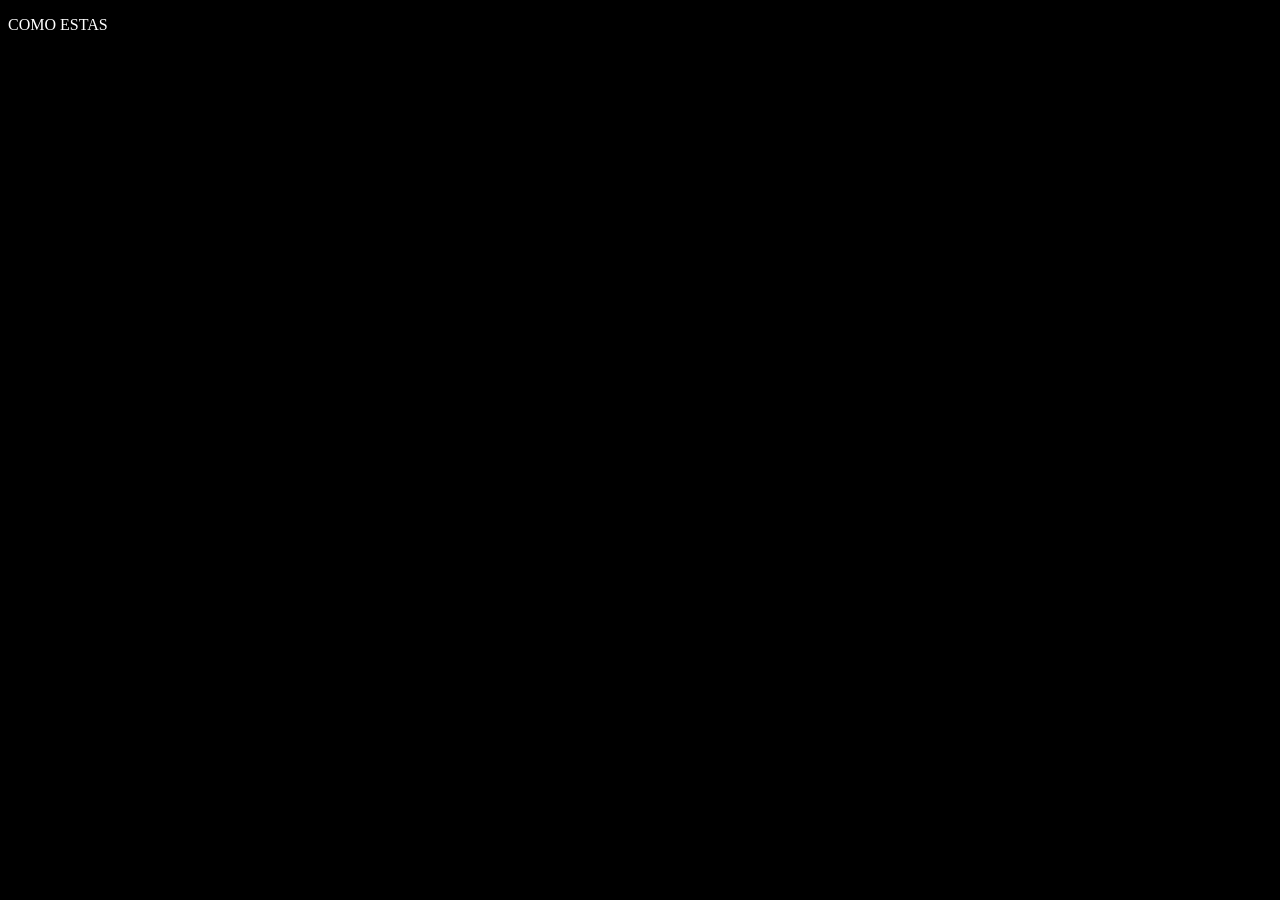
==== templates/index.html @ b67ef251 "🍃 Notes app" ====
<!DOCTYPE html>
<html lang="en">
<head>
    <meta charset="UTF-8">
    <meta name="viewport" content="width=device-width, initial-scale=1.0">
    <link rel="stylesheet" href="../static/css/style.css">
    <meta name="description" content="A simple notes application built with ScriptJoss.">
    <!-- Esta pagina es la parte principal del sitio web -->
    <title>Notes App - ScriptJoss</title>
</head>
<body>
    <p>COMO ESTAS</p>
</body>
</html>
---- static/css/style.css ----
*{
    background-color: #000;
    color: #fff;
}
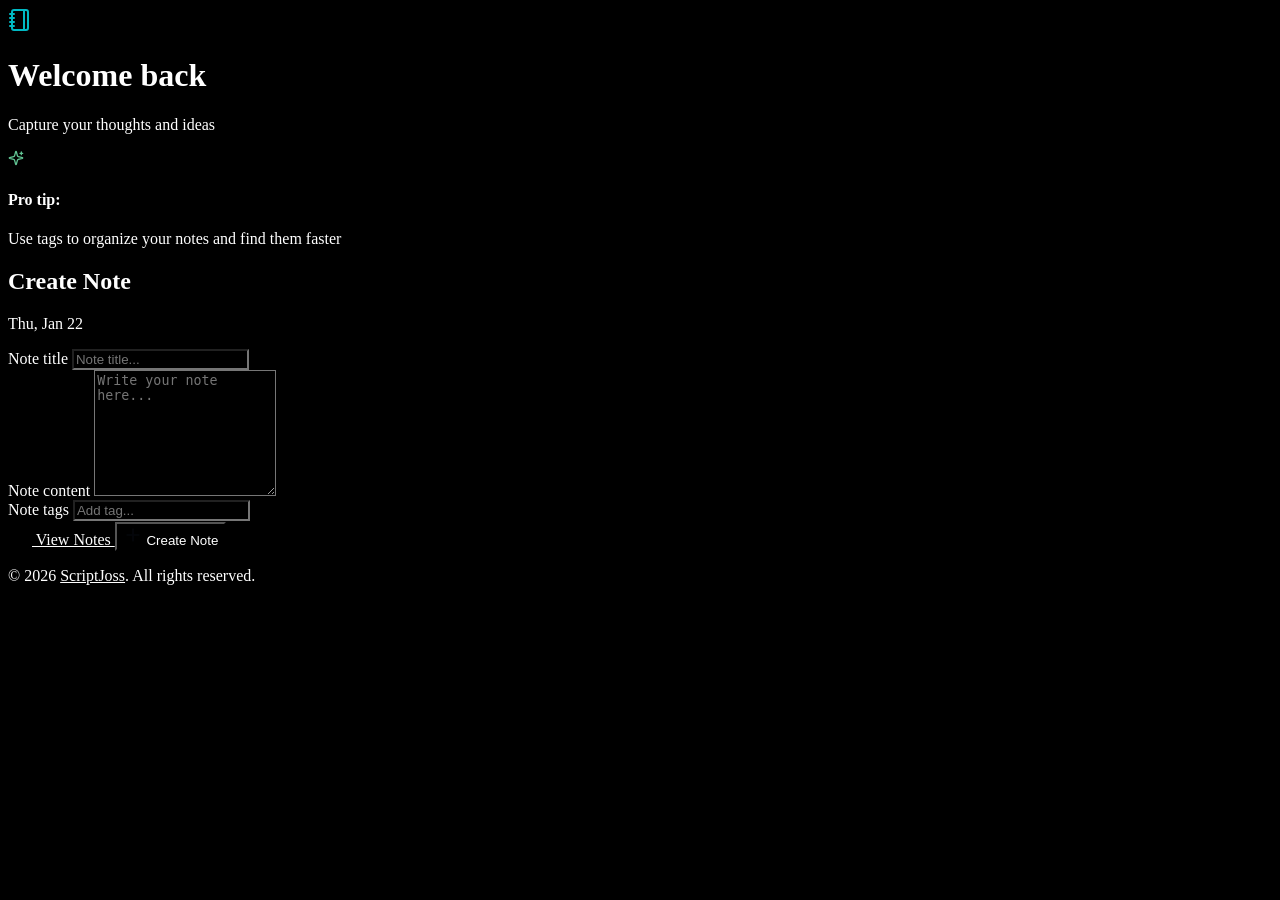
==== commit 719c862e: "🍃 Diseño hecho correctamente, adaptado a movil tambien" ====
--- a/templates/index.html
+++ b/templates/index.html
@@ -1,14 +1,90 @@
 <!DOCTYPE html>
 <html lang="en">
-<head>
-    <meta charset="UTF-8">
-    <meta name="viewport" content="width=device-width, initial-scale=1.0">
-    <link rel="stylesheet" href="../static/css/style.css">
-    <meta name="description" content="A simple notes application built with ScriptJoss.">
-    <!-- Esta pagina es la parte principal del sitio web -->
+  <head>
+    <meta charset="UTF-8" />
+    <meta name="viewport" content="width=device-width, initial-scale=1.0" />
+    <link rel="stylesheet" href="../static/css/style.css" />
+    <meta
+      name="description"
+      content="A simple notes application built with ScriptJoss."
+    />
+    <!-- This page is the main part of the website -->
     <title>Notes App - ScriptJoss</title>
-</head>
-<body>
-    <p>COMO ESTAS</p>
-</body>
-</html>+  </head>
+  <body>
+    <header>
+      <div class="container-header">
+        <img src="../static/img/icon.svg" alt="Icon notebook" />
+        <div class="container-header-content">
+          <h1>Welcome back</h1>
+          <p>Capture your thoughts and ideas</p>
+        </div>
+      </div>
+      <div class="container-protip">
+        <img src="../static/img/star.svg" alt="Star from aside of pro tip" />
+        <h4>Pro tip:</h4>
+        <p>Use tags to organize your notes and find them faster</p>
+      </div>
+    </header>
+
+    <!-- Create note -->
+    <main>
+      <div class="main-content">
+        <h2>Create Note</h2>
+        <p>Thu, Jan 22</p>
+      </div>
+      <div class="container-form">
+        <form action="/create_note" method="post">
+          <div class="form-group">
+            <label for="title" class="sr-only">Note title</label>
+            <input
+              type="text"
+              id="title"
+              name="title"
+              placeholder="Note title..."
+              required
+            />
+          </div>
+          <div class="form-group">
+            <label for="content" class="sr-only">Note content</label>
+            <textarea
+              id="content"
+              name="content"
+              rows="8"
+              placeholder="Write your note here..."
+              required
+            ></textarea>
+          </div>
+          <div class="form-group">
+            <div class="group-other">
+              <label for="tags" class="sr-only">Note tags</label>
+              <input
+                type="text"
+                id="tags"
+                name="tags"
+                placeholder="Add tag..."
+              />
+                <div class="group-other-container-buttons">
+                  <a href="/view_notes" class="btn button-view">
+                    <img src="../static/img/list.svg" alt="List icon" /> View
+                    Notes
+                  </a>
+                  <button type="submit" class="btn">
+                    <img src="../static/img/plus.svg" alt="Plus icon" /> Create
+                    Note
+                  </button>
+                </div>
+          </div>
+        </form>
+      </div>
+    </main>
+    <!-- Footer -->
+    <footer>
+      <p>
+        &copy; 2026
+        <a href="https://github.com/ScriptJoss" target="_blank">ScriptJoss</a>.
+        All rights reserved.
+      </p>
+    </footer>
+  </body>
+</html>
